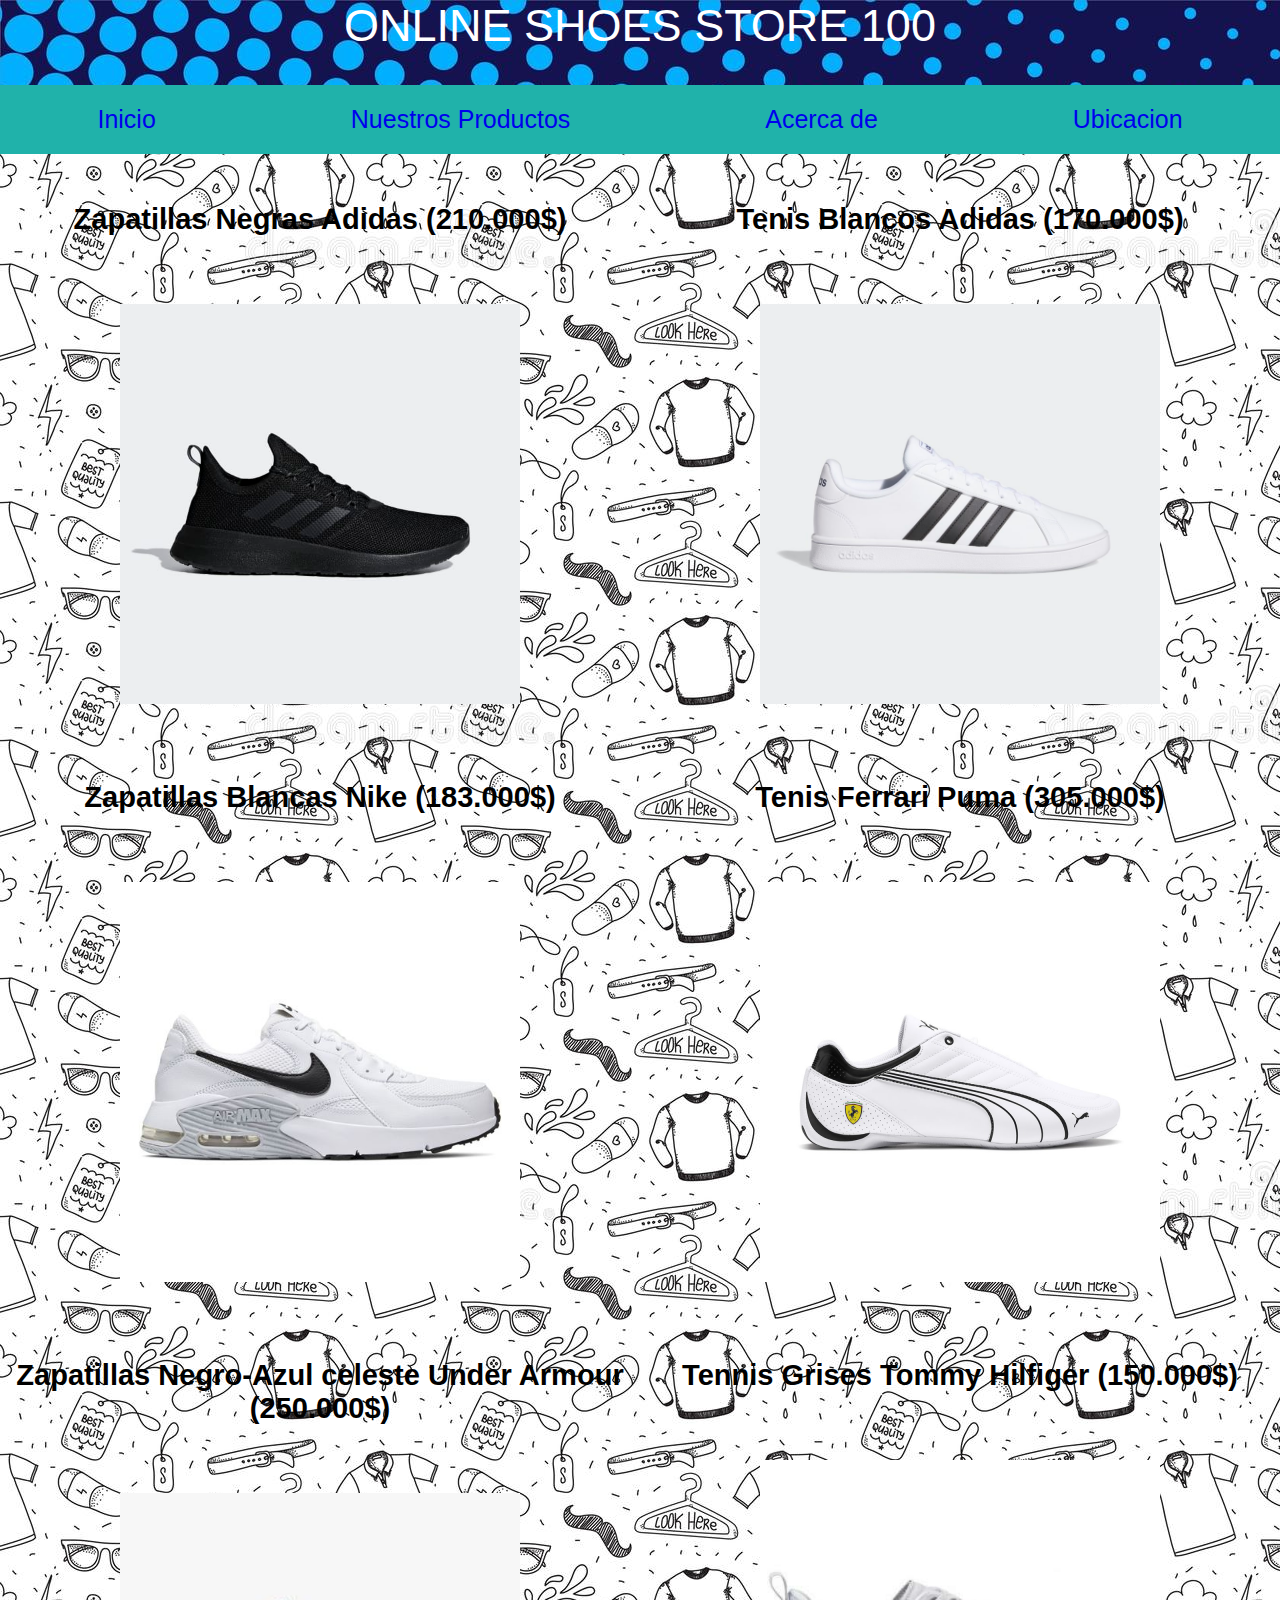
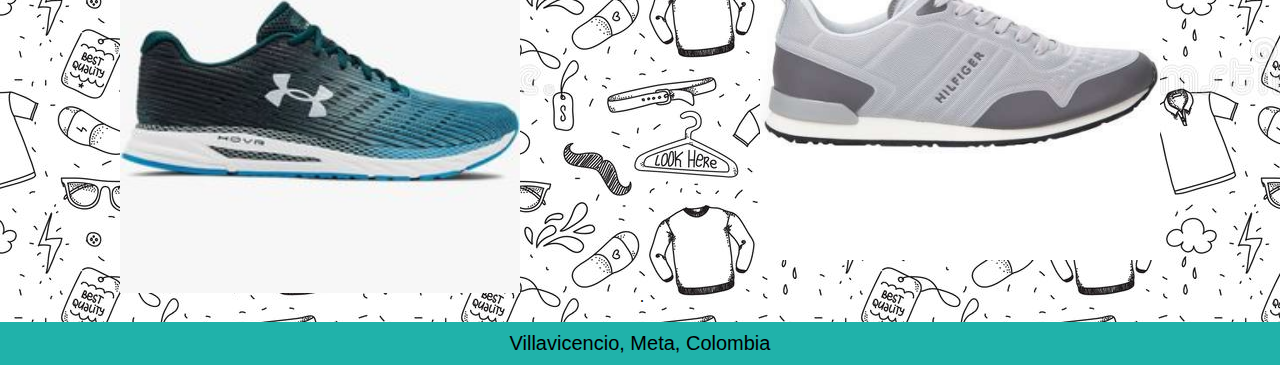
==== mi sitio web DW/nuestros productos.html @ b007b7ca "Add files via upload" ====
<!DOCTYPE html>
<html lang="es">
<head>
    <meta charset="UTF-8">
    <meta http-equiv="X-UA-Compatible" content="IE=edge">
    <meta name="viewport" content="width=device-width, initial-scale=1.0">
    <title>Online shoes store 100</title>
    <link rel="stylesheet" href="css/estilo1.css">
    <link rel="icon" type="image/x-icon" href="imagenes/icono.jpg">
</head> 

<body> 
<header>ONLINE SHOES STORE 100 </header>
<nav class="menu"> 
    <ul>
     <li> <a href="index.html"> Inicio </a> </li>
     <li> <a href="nuestros productos.html"> Nuestros Productos   </a> </li>
     <li> <a href="acerca de.html"> Acerca de </a> </li>
     <li> <a href="ubicacion.html"> Ubicacion </a></li>
      </ul>
</nav> 

<section>
     <aside class="izquierdo">
         <h5> Zapatillas Negras Adidas (210.000$)</h5>
         <img src="imagenes/tenis negros.jpg" class="imagenizquierda" >
     </aside>
     <aside class="derecho">
         <h5> Tenis Blancos Adidas (170.000$)</h5>
         <img src="imagenes/tenis blancos1.jpg" class="imagenderecha">
     </aside> 
   
</section> 
<section>
    <aside class="izquierdo">
       <h5>Zapatillas Blancas Nike (183.000$)</h5>
       <img src="imagenes/tenis nike.jpg" class="imagenizquierda">
    </aside>
    <aside class="derecho">
        <h5>Tenis Ferrari Puma (305.000$)</h5>
        <img src="imagenes/tenis puma ferrari.jpg" class="imagenderecha">
    </aside>
</section>
<section>
    <aside class="izquierdo">
        <h5>Zapatillas Negro-Azul celeste Under Armour (250.000$)</h5>
        <img src="imagenes/zapatillas under.jpg" class="imagenizquierda">
    </aside>
    <aside class="derecho">
        <h5>Tennis Grises Tommy Hilfiger (150.000$)</h5>
        <img src="imagenes/tenis hilfiger.jpg" class="imagenderecha">
    </aside> 
</section> 

 <p>.</p> 
<footer>Villavicencio, Meta, Colombia</footer>
    
    

</body>
</html>
---- mi sitio web DW/css/estilo1.css ----
body {
    background: url(backgr.jpg);
    margin: 0;
    padding: 0;
    
}

 header{
    color:white;
    font-family: Arial, Helvetica, sans-serif;
    font-size: 45px;    
    background: url(banner3.jpg); 
    height: 85px;   
    text-align: center; 
    }
nav{
    background-color: lightseagreen;
    color: black;
    font-family: Arial, Helvetica, sans-serif;
    font-size: 25px;  
}
img{
  width: 1333px;   
  height: 600px;
  padding: 10px;
}

    
.menu ul{
    margin: 0px;
    list-style: none;
    padding: 0px;
    display: flex;

}
.menu li a{
    display: block;
    padding: 20px;
    text-decoration: none;
}
.menu li{
    text-align: center;
    flex-grow: 1;
}
.menu li:hover{
    background:rgba(0,0,0,0.3);
}
    
section{
    font-family: Verdana, Geneva, Tahoma, sans-serif; 
    color: black;
    font-size: 35px;
    text-align: center;
 }

footer {
   font-family: Verdana, Geneva, Tahoma, sans-serif; 
   color: black;
   font-size: 20px;
   background-color: lightseagreen;
   text-align: center;
   padding: 10px;
}
#abajo{
    background-color: black;
}

#tituloacercade{
    color: lightseagreen;
}
.izquierdo{
    width: 50%;
    float: left;
    height: auto;
    text-align: center;
    
}
.derecho{
    width: 50%;
    float: right;
    height: auto;
    text-align: center;
    
}
.imagenizquierda{
    width: 400px;
    height: 400px;
    padding: 20px;
}
.imagenderecha{
    width: 400px;
    height: 400px;
    padding: 20px;
}
#contactanos{
    text-align: center;
}
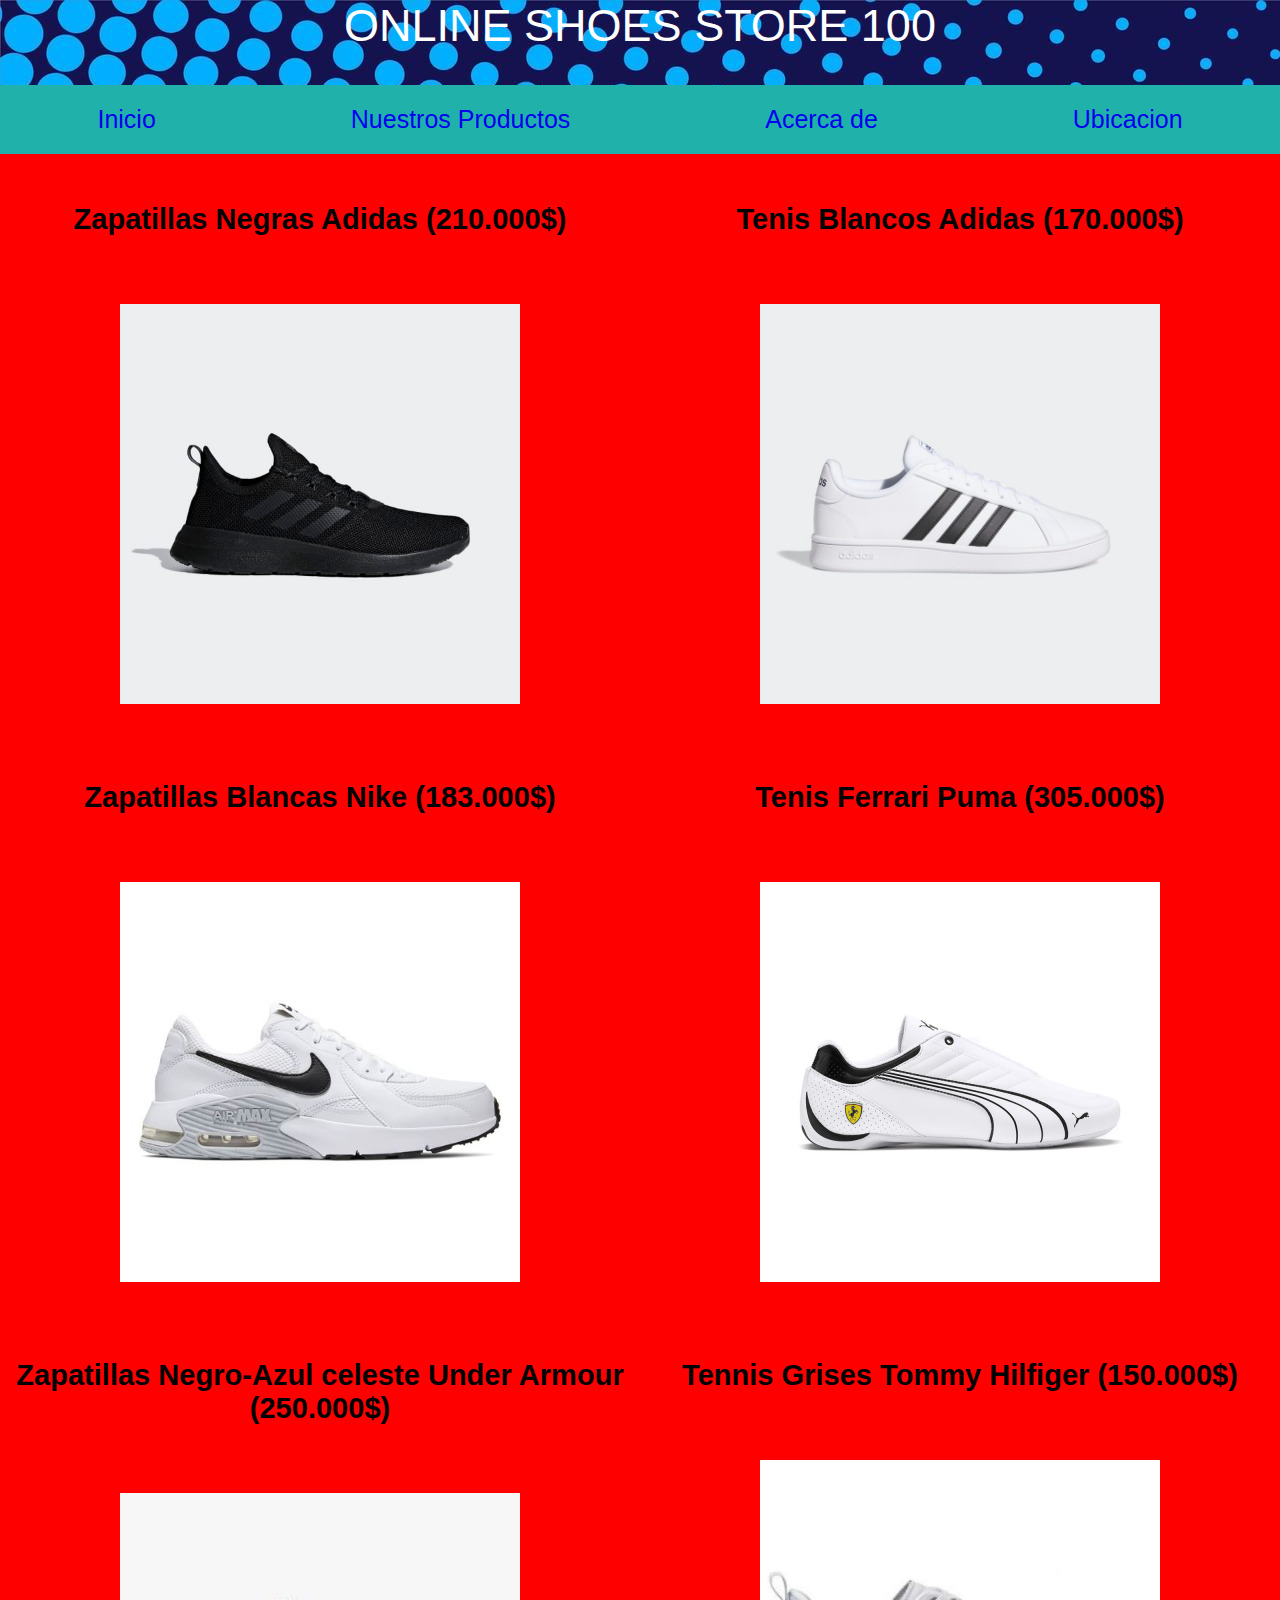
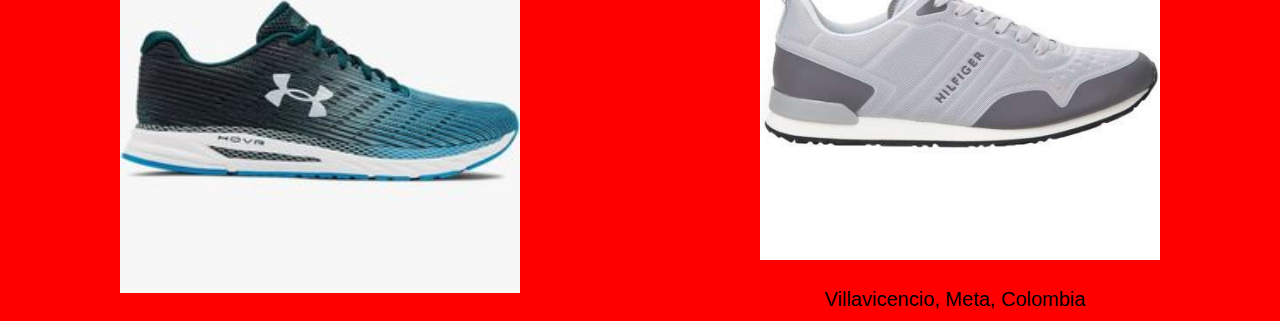
==== commit bac17605: "Se edito la hoja de estilo" ====
--- a/mi sitio web DW/nuestros productos.html
+++ b/mi sitio web DW/nuestros productos.html
@@ -52,9 +52,12 @@
     </aside> 
 </section> 
 
- <p>.</p> 
-<footer>Villavicencio, Meta, Colombia</footer>
-    
+
+<footer>
+
+    Villavicencio, Meta, Colombia
+</footer>
+
     
 
 </body>
--- a/mi sitio web DW/css/estilo1.css
+++ b/mi sitio web DW/css/estilo1.css
@@ -51,16 +51,20 @@
     color: black;
     font-size: 35px;
     text-align: center;
+    height:auto; /*Se le agrego esta propiedad al section*/
+    width: auto;
  }
 
 footer {
    font-family: Verdana, Geneva, Tahoma, sans-serif; 
    color: black;
    font-size: 20px;
-   background-color: lightseagreen;
+   background-color:red;
    text-align: center;
    padding: 10px;
+   height: auto;
 }
+
 #abajo{
     background-color: black;
 }
